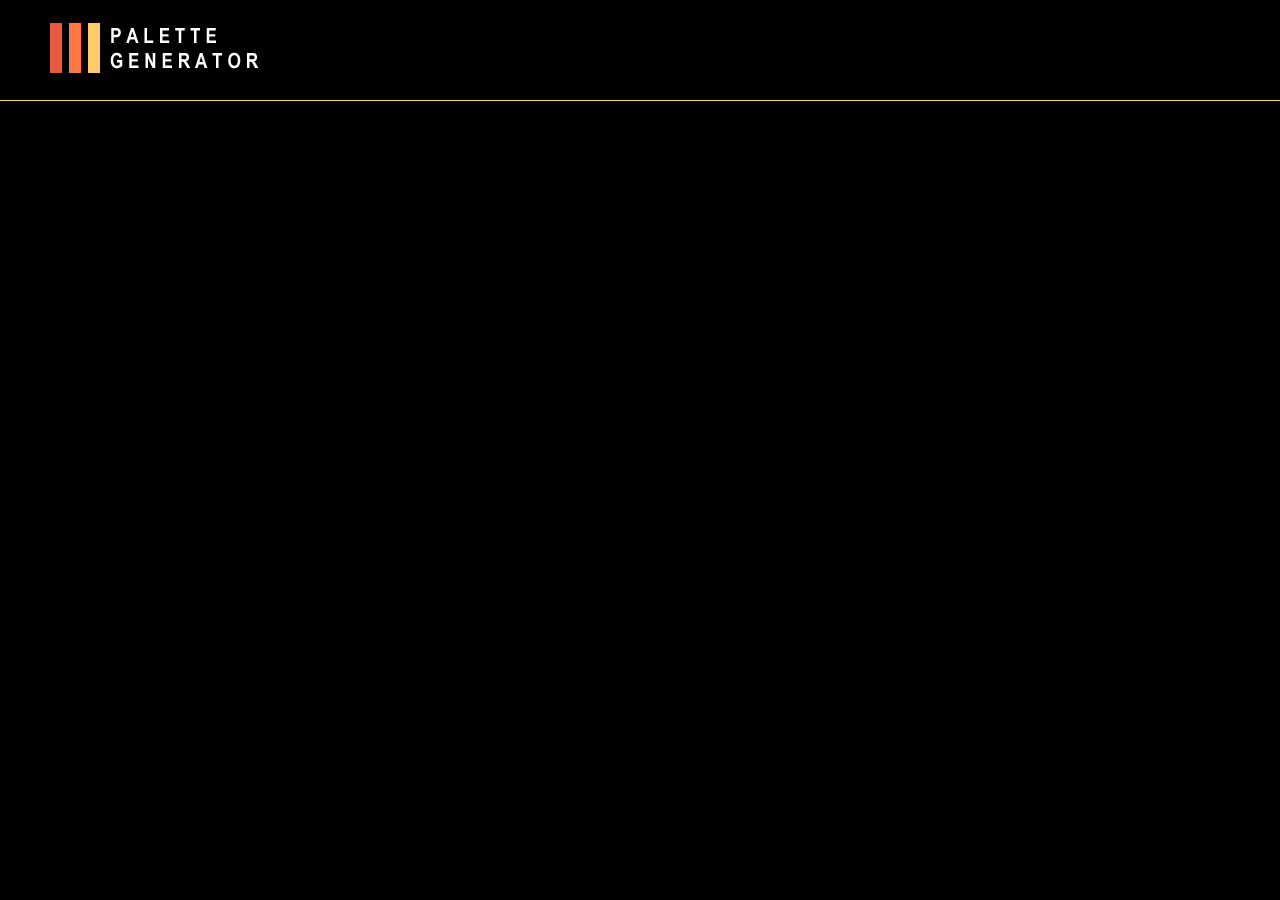
==== index.html @ 2adca602 "Testing" ====
<!DOCTYPE html>
<html>
	<head>
		<meta charset="utf-8">
		<meta name="viewport" content="width=device-width, initial-scale=1">
		<link rel="stylesheet" type="text/css" href="styles.css">
		<!-- Used for responsive navigation bar -->
		<link rel="stylesheet" href="https://cdnjs.cloudflare.com/ajax/libs/font-awesome/4.7.0/css/font-awesome.min.css">
		<script src="https://ajax.googleapis.com/ajax/libs/jquery/3.4.1/jquery.min.js"></script>
		<title>Palette Generator | SPIS 2020</title>
	</head>
	<body>
		<div id="nav">
		    <div class="navbar_placeholder" />
			<script>
				$(function() {
	    			$(".navbar_placeholder").load("navbar.html");
				});
			</script>
		<div>
		<div class="text_body">
			<h1>Palette Generator</h1>
		    <div>
		    	<p style="color: #fff; margin: 50px; font-size: 30px; width: 50%; float: left;">A tool to create color palettes using the most dominant colors in an image.</p>
		    	<div style="width: 50%; float: right;">
		    		<img src="assets/visual.png" alt="Visual" usemap="#visualmap">

		    		<!-- Imagemaps created by Online Image Map Editor (http://www.maschek.hu/imagemap/index) -->
		    		<map name="visualmap">
		    			<area shape="poly" coords="299,0,157,142,303,288,449,142,306,-1" href="index.html" alt="Index">
		    			<area shape="poly" coords="0,298,141,156,290,304,142,450,0,307" href="about.html" alt="About">
		    			<area shape="poly" coords="605,298,462,155,317,303,464,452,604,311" href="generate.html" alt="Generate">
		    			<area shape="poly" coords="298,605,156,463,304,315,451,463,310,603" href="examples.html" alt="Examples">
		    		</map>

		    	</div>
		    </div>
		</div>
	</body>
</html>
---- styles.css ----
/* IMPORTS */
/* Montserrat font - to be used in navigation bar */
@import url('https://fonts.googleapis.com/css2?family=Montserrat:wght@100&display=swap');

body {
	background: #000;
    min-width: 100%;
    margin: 0;
}

/* Custom scrollbar */	
::-webkit-scrollbar {
  width: 12px;
}

::-webkit-scrollbar-track {
  background: transparent; 
}

::-webkit-scrollbar-thumb {
  background: #fff; 
}

::-webkit-scrollbar-thumb:hover {
  background: #ffcb6a; 
}

.text_body {
	color: #fff;
	font-family: Montserrat;
	margin: 10px 50px;
}

h1 {
    font-family: Arial;
    font-size: 60px;
    color: #000;
    background: #ffcb6a;
    padding: 0px 20px;
}

img {
    margin: 15px 30px;

}
ul {
	display: inline-block;
    vertical-align: text-bottom;
}
li {
	display: inline;
	margin: 25px;
}

.navbar {
    background: #000;
    border-bottom: 1px solid #ffcb6a;
    font-family: 'Montserrat', sans-serif;
    height: 100px;
    min-width: 100%;
    overflow: hidden;
    position: inherit;
}
.navbar a {
	color: #fff;
	font-family: inherit;
	font-size: 24px;
    letter-spacing: 3px;
	text-decoration: none;
	text-transform: uppercase;
}

.navbar a:hover {
	color: #ffcb6a;
}

.navbar a:active {
	color: #ff7844;
}

/* From w3school's responsive navbar section (https://www.w3schools.com/howto/howto_js_topnav_responsive.asp) */
.navbar .icon {
  display: none;
}

@media screen and (max-width: 600px) {
	.navbar a:not(:first-child) {display: none;}
	.navbar a.icon {
		float: right;
		display: block;
	}
}

@media screen and (max-width: 600px) {
	.navbar.responsive {position: relative;}
	.navbar.responsive .icon {
		position: absolute;
		right: 0;
		top: 0;
	}
	.navbar.responsive a {
		float: none;
		display: block;
		text-align: left;
	}
}
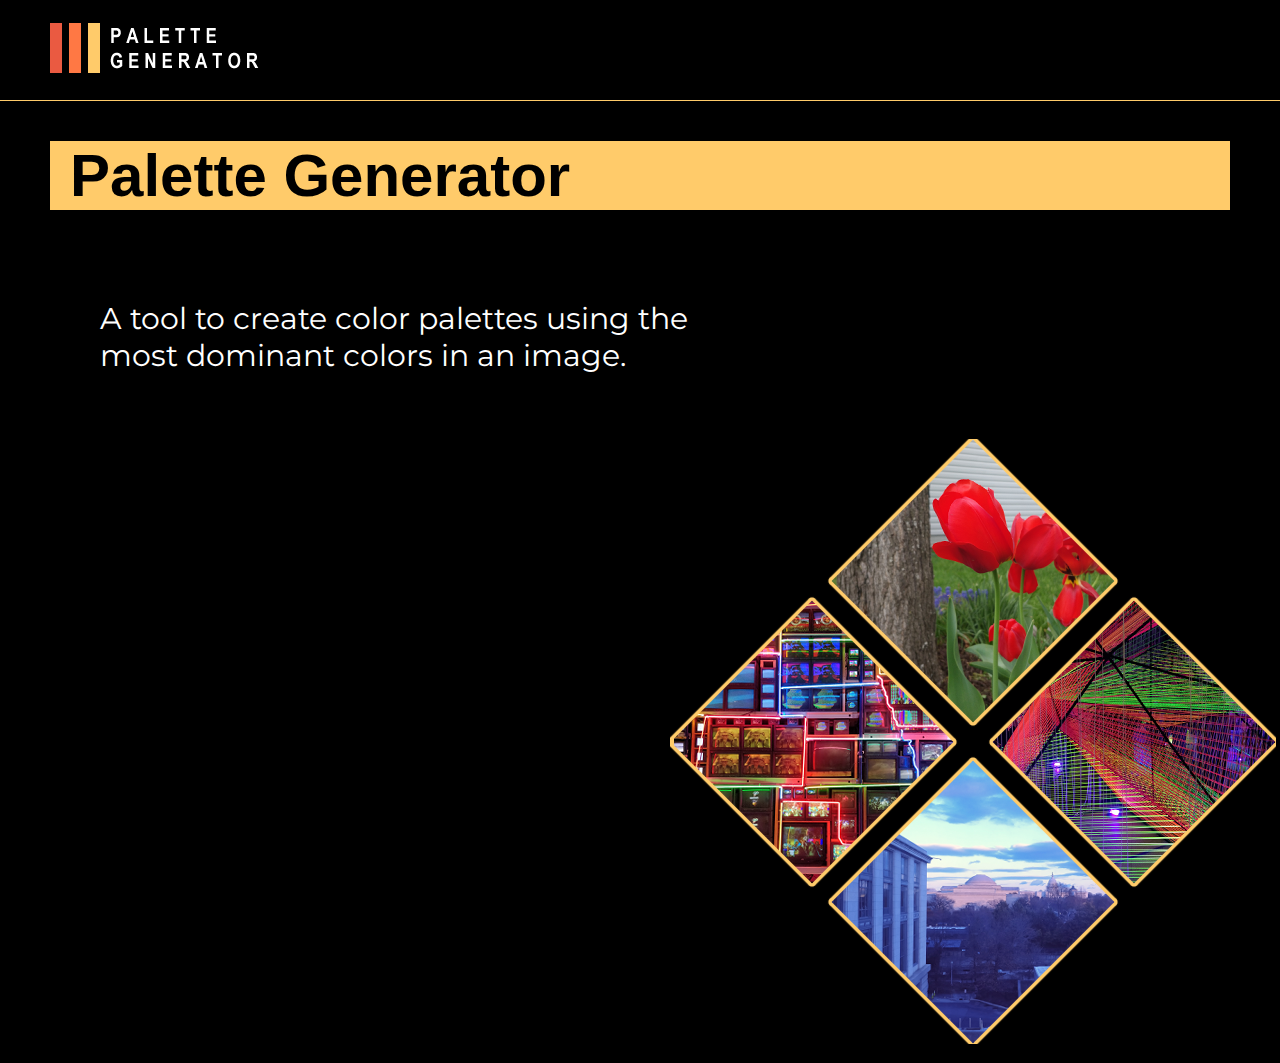
==== commit 09f30b59: "Testing again" ====
--- a/index.html
+++ b/index.html
@@ -7,17 +7,15 @@
 		<!-- Used for responsive navigation bar -->
 		<link rel="stylesheet" href="https://cdnjs.cloudflare.com/ajax/libs/font-awesome/4.7.0/css/font-awesome.min.css">
 		<script src="https://ajax.googleapis.com/ajax/libs/jquery/3.4.1/jquery.min.js"></script>
+		<script>
+			$(function() {
+    			$(".navbar_placeholder").load("navbar.html");
+			});
+		</script>
 		<title>Palette Generator | SPIS 2020</title>
 	</head>
 	<body>
-		<div id="nav">
-		    <div class="navbar_placeholder" />
-			<script>
-				$(function() {
-	    			$(".navbar_placeholder").load("navbar.html");
-				});
-			</script>
-		<div>
+		<div class="navbar_placeholder"></div>
 		<div class="text_body">
 			<h1>Palette Generator</h1>
 		    <div>
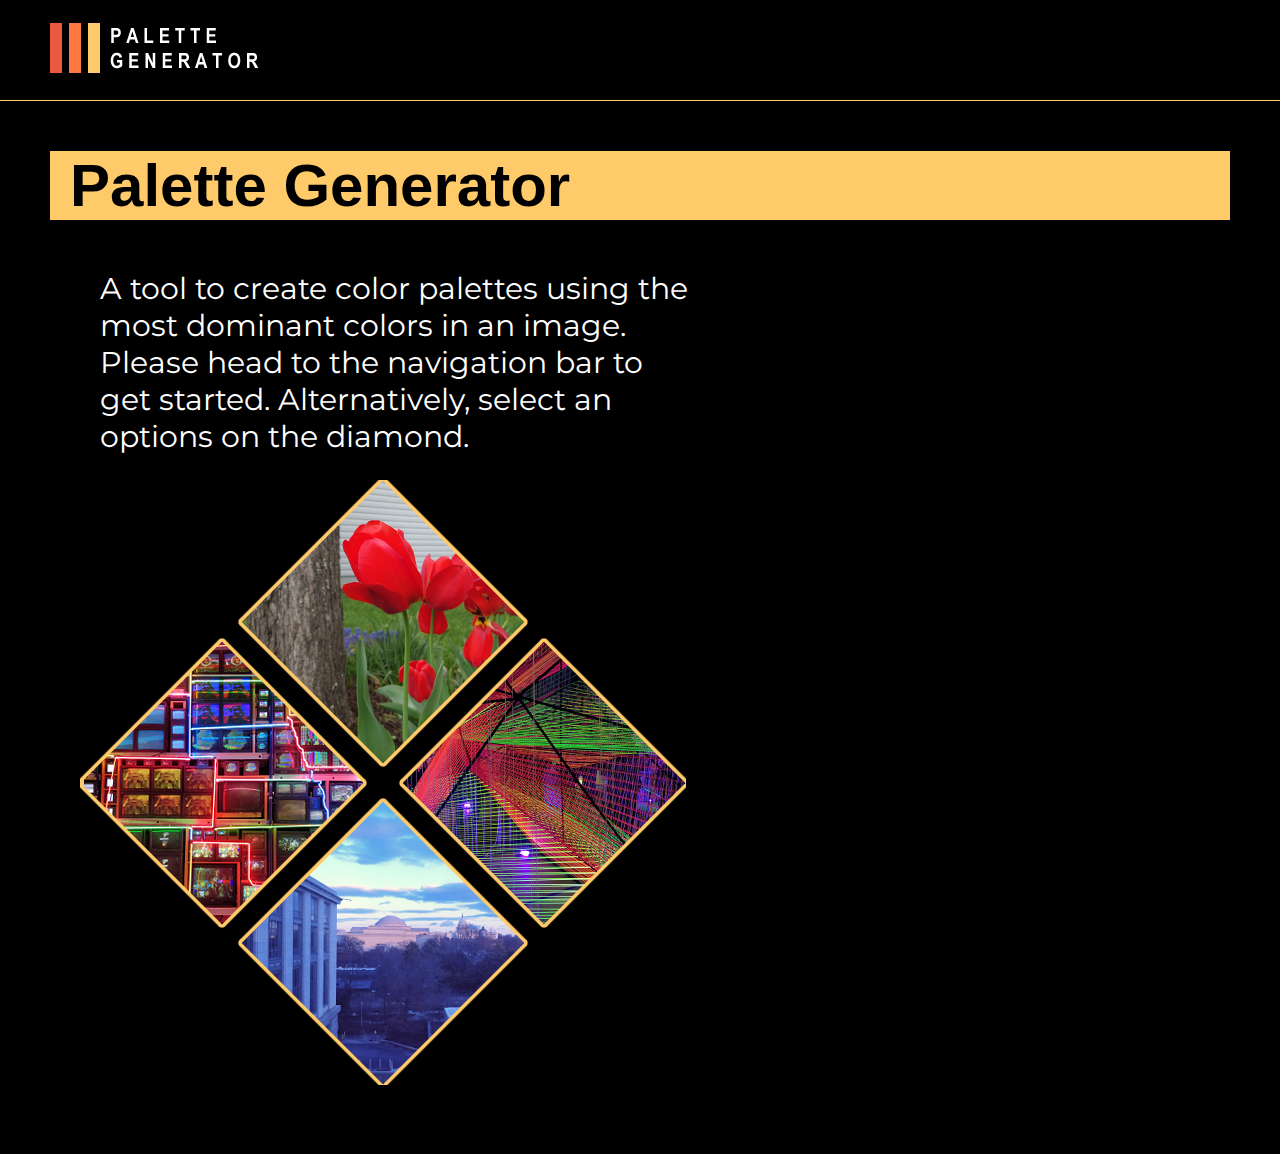
==== commit 62ada622: "Update description & item placement" ====
--- a/index.html
+++ b/index.html
@@ -19,8 +19,12 @@
 		<div class="text_body">
 			<h1>Palette Generator</h1>
 		    <div>
-		    	<p style="color: #fff; margin: 50px; font-size: 30px; width: 50%; float: left;">A tool to create color palettes using the most dominant colors in an image.</p>
-		    	<div style="width: 50%; float: right;">
+		    	<p style="margin: 10px 50px; font-size: 30px; width: 50%; float: left;">
+		    		A tool to create color palettes using the most dominant colors in an image.<br />
+
+		    		Please head to the navigation bar to get started. Alternatively, select an options on the diamond.
+		    	</p>
+		    	<div class="visual">
 		    		<img src="assets/visual.png" alt="Visual" usemap="#visualmap">
 
 		    		<!-- Imagemaps created by Online Image Map Editor (http://www.maschek.hu/imagemap/index) -->
--- a/styles.css
+++ b/styles.css
@@ -28,7 +28,7 @@
 .text_body {
 	color: #fff;
 	font-family: Montserrat;
-	margin: 10px 50px;
+	margin: 50px;
 }
 
 h1 {
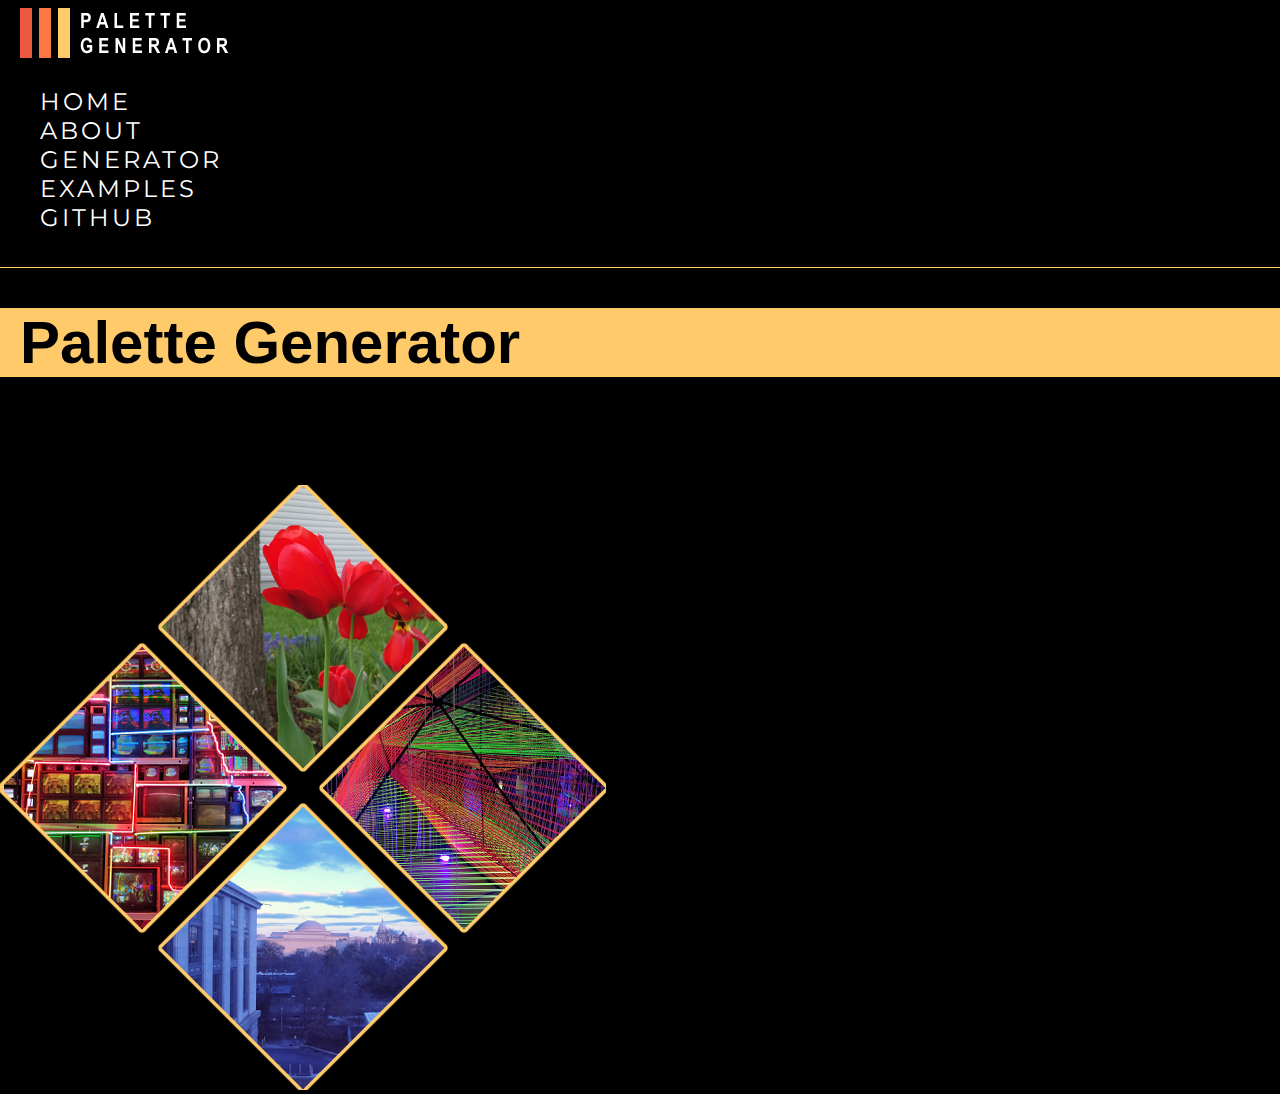
==== commit 6e01040d: "Update design" ====
--- a/index.html
+++ b/index.html
@@ -16,13 +16,14 @@
 	</head>
 	<body>
 		<div class="navbar_placeholder"></div>
-		<div class="text_body">
+		<div class="body_text">
 			<h1>Palette Generator</h1>
 		    <div>
-		    	<p style="margin: 10px 50px; font-size: 30px; width: 50%; float: left;">
-		    		A tool to create color palettes using the most dominant colors in an image.<br />
-
-		    		Please head to the navigation bar to get started. Alternatively, select an options on the diamond.
+		    	<p class="para_text">
+		    		A tool to create color palettes using the most dominant colors in an image.
+		    	</p>
+				<p class="para_text">
+		    		Please head to the navigation bar to get started. Alternatively, select one of the options on the diamond.
 		    	</p>
 		    	<div class="visual">
 		    		<img src="assets/visual.png" alt="Visual" usemap="#visualmap">
--- a/styles.css
+++ b/styles.css
@@ -7,22 +7,24 @@
     min-width: 100%;
     margin: 0;
 }
-
+a + a {
+    margin-left: 30px;
+}
 /* Custom scrollbar */	
 ::-webkit-scrollbar {
-  width: 12px;
+	width: 12px;
 }
 
 ::-webkit-scrollbar-track {
-  background: transparent; 
+	background: transparent; 
 }
 
 ::-webkit-scrollbar-thumb {
-  background: #fff; 
+	background: #fff; 
 }
 
 ::-webkit-scrollbar-thumb:hover {
-  background: #ffcb6a; 
+	background: #ffcb6a; 
 }
 
 .text_body {
@@ -38,25 +40,22 @@
     background: #ffcb6a;
     padding: 0px 20px;
 }
-
+visual {
+	float: right;
+	text-align: center;
+}
 img {
-    margin: 15px 30px;
-
+    max-width: 100%;
+    height: auto;
 }
-ul {
-	display: inline-block;
-    vertical-align: text-bottom;
-}
-li {
-	display: inline;
-	margin: 25px;
+.fa {
+	margin: 10px;
 }
 
 .navbar {
     background: #000;
     border-bottom: 1px solid #ffcb6a;
     font-family: 'Montserrat', sans-serif;
-    height: 100px;
     min-width: 100%;
     overflow: hidden;
     position: inherit;
@@ -66,8 +65,10 @@
 	font-family: inherit;
 	font-size: 24px;
     letter-spacing: 3px;
+    line-height: inherit;
 	text-decoration: none;
 	text-transform: uppercase;
+    vertical-align: middle;
 }
 
 .navbar a:hover {
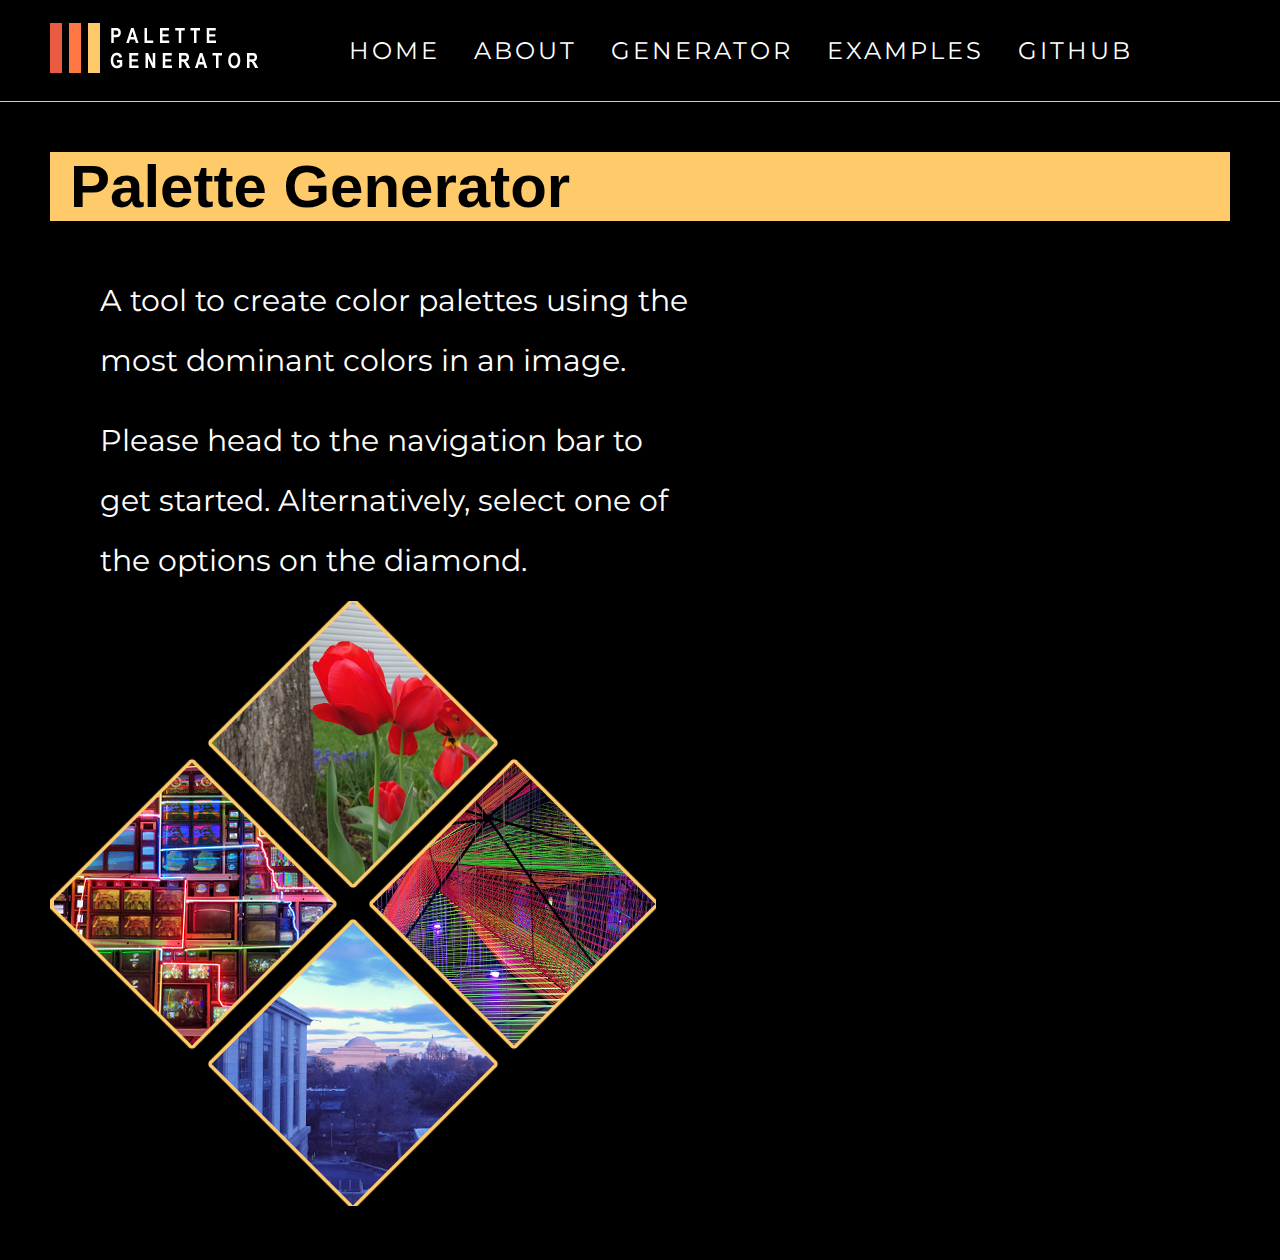
==== commit 2ab34094: "Update css" ====
--- a/index.html
+++ b/index.html
@@ -18,13 +18,12 @@
 		<div class="navbar_placeholder"></div>
 		<div class="body_text">
 			<h1>Palette Generator</h1>
-		    <div>
-		    	<p class="para_text">
-		    		A tool to create color palettes using the most dominant colors in an image.
-		    	</p>
-				<p class="para_text">
-		    		Please head to the navigation bar to get started. Alternatively, select one of the options on the diamond.
-		    	</p>
+	    	<p class="para_text">
+	    		A tool to create color palettes using the most dominant colors in an image.
+	    	</p>
+			<p class="para_text">
+	    		Please head to the navigation bar to get started. Alternatively, select one of the options on the diamond.
+	    	</p>
 		    	<div class="visual">
 		    		<img src="assets/visual.png" alt="Visual" usemap="#visualmap">
 
@@ -37,7 +36,6 @@
 		    		</map>
 
 		    	</div>
-		    </div>
 		</div>
 	</body>
 </html>--- a/styles.css
+++ b/styles.css
@@ -27,10 +27,17 @@
 	background: #ffcb6a; 
 }
 
-.text_body {
+.body_text {
 	color: #fff;
 	font-family: Montserrat;
 	margin: 50px;
+}
+.para_text {
+    margin: 10px 50px;
+    font-size: 30px;
+    width: 50%;
+    float: left;
+    line-height: 60px;
 }
 
 h1 {
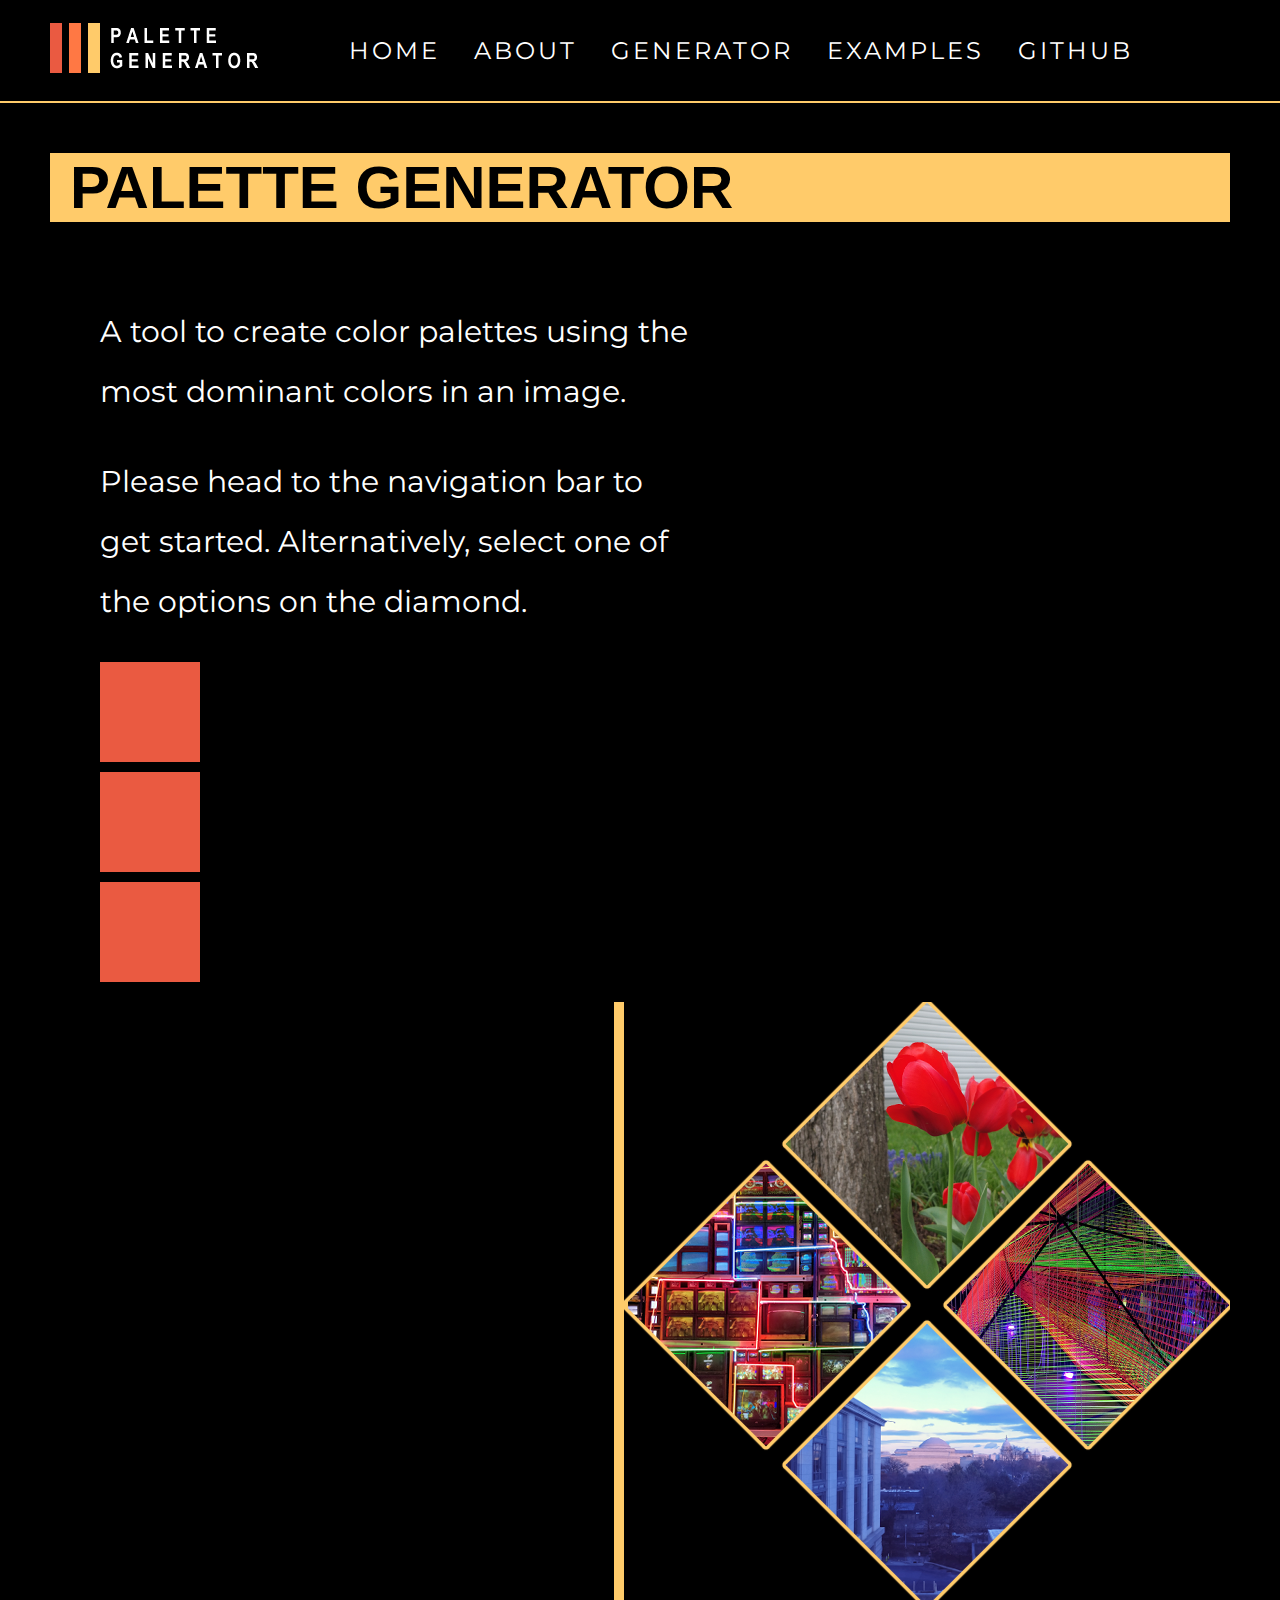
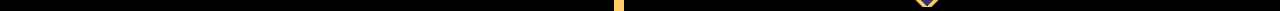
==== commit a21c657b: "Update designs" ====
--- a/index.html
+++ b/index.html
@@ -9,21 +9,46 @@
 		<script src="https://ajax.googleapis.com/ajax/libs/jquery/3.4.1/jquery.min.js"></script>
 		<script>
 			$(function() {
-    			$(".navbar_placeholder").load("navbar.html");
+    			$(".navbar").load("navbar.html");
 			});
 		</script>
+		<style> 
+			.square {
+			  width: 100px;
+			  height: 100px;
+			  margin-bottom: 10px;
+			  background-color: #ea5a41;
+			  position: relative;
+			  animation-name: rgb;
+			  animation-duration: 1s;
+			  animation-fill-mode: forwards;
+			  animation-timing-function: linear;
+			}
+
+			@keyframes rgb {
+			  0%   {background-color: #ffcb6a; left: 5%;}
+			  50%  {background-color: #ff7844; left: 20%;}
+			  100% {background-color: #ea5a41; left: 40%;}
+
+			}
+		</style>
 		<title>Palette Generator | SPIS 2020</title>
 	</head>
 	<body>
-		<div class="navbar_placeholder"></div>
+		<div class="navbar"></div>
 		<div class="body_text">
 			<h1>Palette Generator</h1>
-	    	<p class="para_text">
-	    		A tool to create color palettes using the most dominant colors in an image.
-	    	</p>
-			<p class="para_text">
-	    		Please head to the navigation bar to get started. Alternatively, select one of the options on the diamond.
-	    	</p>
+				<div class="para_text">
+			    	<p>
+			    		A tool to create color palettes using the most dominant colors in an image.
+			    	</p>
+					<p>
+			    		Please head to the navigation bar to get started. Alternatively, select one of the options on the diamond.
+			    	</p>
+					<div class="square"></div>
+					<div class="square"></div>
+					<div class="square"></div>
+			    </div>
 		    	<div class="visual">
 		    		<img src="assets/visual.png" alt="Visual" usemap="#visualmap">
 
--- a/styles.css
+++ b/styles.css
@@ -46,10 +46,12 @@
     color: #000;
     background: #ffcb6a;
     padding: 0px 20px;
+    text-transform: uppercase;
 }
-visual {
+.visual {
 	float: right;
 	text-align: center;
+    border-left: 10px solid #ffcb6a;
 }
 img {
     max-width: 100%;
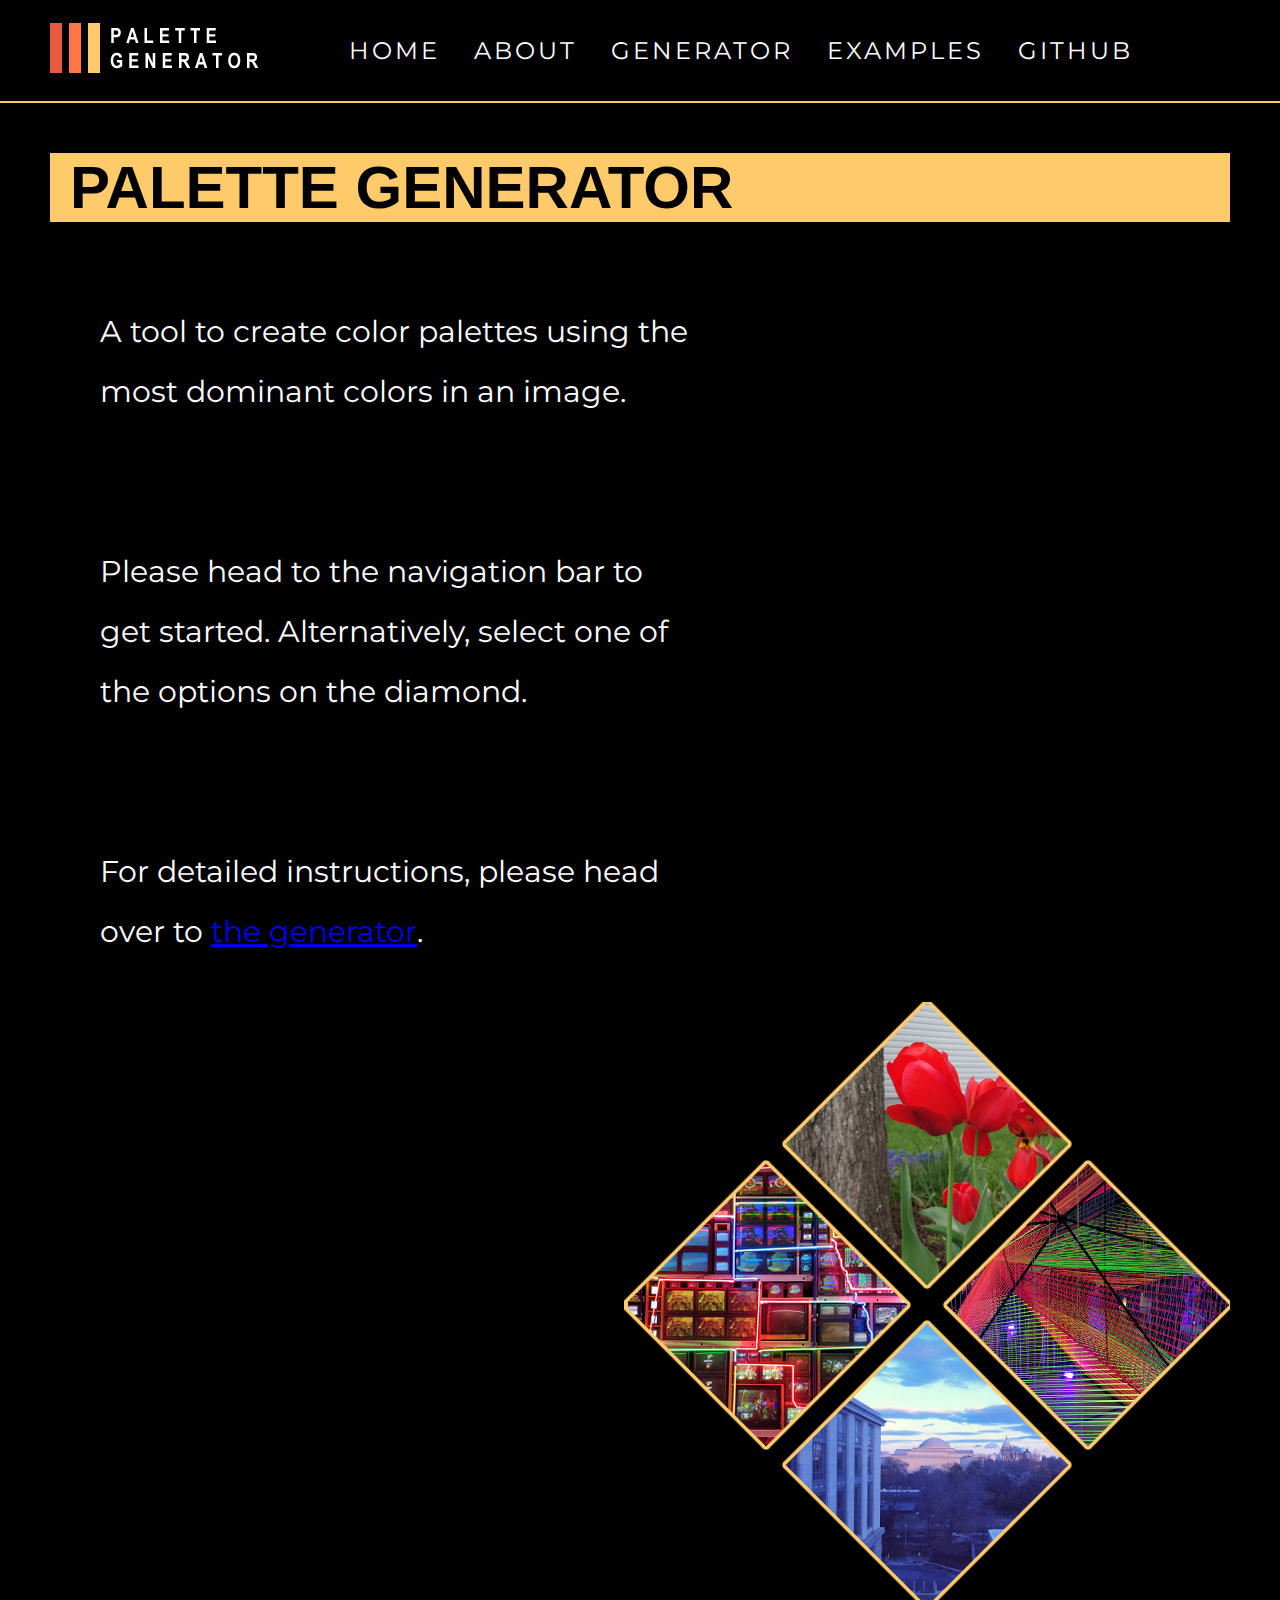
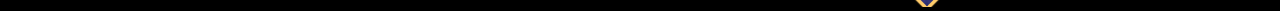
==== commit eccfaab3: "Adding new assets & designs" ====
--- a/index.html
+++ b/index.html
@@ -12,26 +12,6 @@
     			$(".navbar").load("navbar.html");
 			});
 		</script>
-		<style> 
-			.square {
-			  width: 100px;
-			  height: 100px;
-			  margin-bottom: 10px;
-			  background-color: #ea5a41;
-			  position: relative;
-			  animation-name: rgb;
-			  animation-duration: 1s;
-			  animation-fill-mode: forwards;
-			  animation-timing-function: linear;
-			}
-
-			@keyframes rgb {
-			  0%   {background-color: #ffcb6a; left: 5%;}
-			  50%  {background-color: #ff7844; left: 20%;}
-			  100% {background-color: #ea5a41; left: 40%;}
-
-			}
-		</style>
 		<title>Palette Generator | SPIS 2020</title>
 	</head>
 	<body>
@@ -42,12 +22,14 @@
 			    	<p>
 			    		A tool to create color palettes using the most dominant colors in an image.
 			    	</p>
+			    	<br />
 					<p>
 			    		Please head to the navigation bar to get started. Alternatively, select one of the options on the diamond.
 			    	</p>
-					<div class="square"></div>
-					<div class="square"></div>
-					<div class="square"></div>
+			    	<br />
+					<p>
+			    		For detailed instructions, please head over to <a href="generator.html">the generator</a>.
+			    	</p>
 			    </div>
 		    	<div class="visual">
 		    		<img src="assets/visual.png" alt="Visual" usemap="#visualmap">
@@ -56,7 +38,7 @@
 		    		<map name="visualmap">
 		    			<area shape="poly" coords="299,0,157,142,303,288,449,142,306,-1" href="index.html" alt="Index">
 		    			<area shape="poly" coords="0,298,141,156,290,304,142,450,0,307" href="about.html" alt="About">
-		    			<area shape="poly" coords="605,298,462,155,317,303,464,452,604,311" href="generate.html" alt="Generate">
+		    			<area shape="poly" coords="605,298,462,155,317,303,464,452,604,311" href="generator.html" alt="Generate">
 		    			<area shape="poly" coords="298,605,156,463,304,315,451,463,310,603" href="examples.html" alt="Examples">
 		    		</map>
 
--- a/styles.css
+++ b/styles.css
@@ -50,8 +50,7 @@
 }
 .visual {
 	float: right;
-	text-align: center;
-    border-left: 10px solid #ffcb6a;
+	text-align: center;	
 }
 img {
     max-width: 100%;
